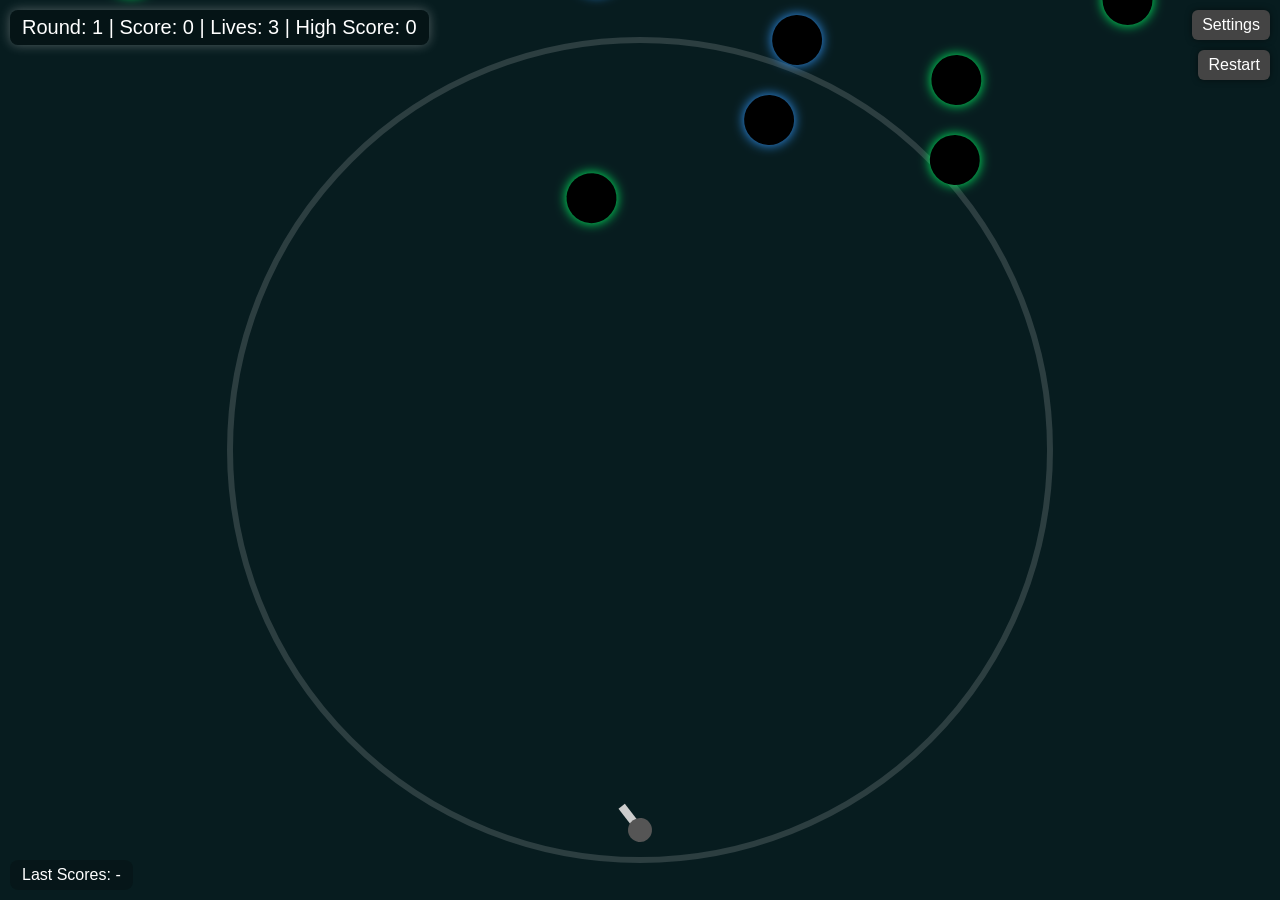
==== index.html @ 84901eb6 "Update index.html" ====
<!DOCTYPE html>
<html lang="en">
<head>
<meta charset="UTF-8">
<meta name="viewport" content="width=device-width, initial-scale=1.0, maximum-scale=1.0, user-scalable=no, minimal-ui">


<title>color fall by eugine</title>
  <!-- App-like meta tags -->
<meta name="theme-color" content="#071c1f">
<meta name="apple-mobile-web-app-capable" content="yes">
<meta name="apple-mobile-web-app-status-bar-style" content="black-translucent">
<meta name="mobile-web-app-capable" content="yes">

<!-- App icon -->
  <link rel="manifest" href="manifest.json">
<link rel="icon" href="icon-512.png">
<link rel="apple-touch-icon" href="icon-512.png">

<link rel="stylesheet" href="clf.css">

</head>
<body>
<div id="ui">Round: 1 | Score: 0 | Lives: 3 | High Score: 0</div>
<div id="leaderboard">Last Scores: -</div>
<div id="gameover">Game Over!</div>
<div id="combo"></div>
<button id="restart">Restart</button>
<button id="settingsBtn">Settings</button>
<div id="settingsPanel">
  <label>Sound</label>
  <input type="checkbox" id="soundToggle" checked>
  <label>Volume</label>
  <input type="range" id="volumeSlider" min="0" max="1" step="0.01" value="0.15">
  <label>Wave Colors</label>
  <select id="waveColorSelect">
    <option value="classic">Classic Green/Blue</option>
    <option value="gradient">Gradient / Premium</option>
  </select>
  <label>Background Mode</label>
  <select id="bgModeSelect">
    <option value="dark">Dark</option>
    <option value="subtle">Subtle Static Change</option>
    <option value="off">Off</option>
  </select>
  <label>Particle Intensity</label>
  <select id="particleIntensity">
    <option value="low">Low</option>
    <option value="medium" selected>Medium</option>
    <option value="high">High</option>
  </select>
  <label>Combo Glow</label>
  <input type="checkbox" id="comboGlow" checked>
</div>
<canvas id="c"></canvas>
<script src="clf.js"></script>
</body>
</html>
---- clf.css ----
html, body { margin:0; padding:0; background:#071c1f; overflow:hidden; font-family:sans-serif;}
canvas { display:block; }
#ui { position:absolute; top:10px; left:10px; color:white; font-size:20px; background:rgba(0,0,0,0.3); padding:6px 12px; border-radius:8px; box-shadow:0 0 12px rgba(255,255,255,0.3);}
#leaderboard { position:absolute; bottom:10px; left:10px; color:white; font-size:16px; background:rgba(0,0,0,0.2); padding:6px 12px; border-radius:8px;}
#restart { position:absolute; top:50px; right:10px; padding:6px 10px; background:#444; color:white; border:none; font-size:16px; cursor:pointer; border-radius:6px; box-shadow:0 0 6px rgba(0,0,0,0.5);}
#restart:hover{ background:#666;}
#gameover { position:absolute; top:50%; left:50%; transform:translate(-50%,-50%); font-size:36px; color:#ff5555; opacity:0; transition:opacity 0.6s ease;}
#combo { position:absolute; top:50%; left:50%; transform:translate(-50%,-50%); font-size:28px; color:#ffff66; opacity:0; pointer-events:none; text-shadow:0 0 6px #fff;}
#settingsBtn { position:absolute; top:10px; right:10px; padding:6px 10px; background:#444; color:white; border:none; font-size:16px; cursor:pointer; border-radius:6px; box-shadow:0 0 6px rgba(0,0,0,0.5);}
#settingsBtn:hover{ background:#666;}
#settingsPanel { position:absolute; top:70px; right:10px; background:rgba(0,0,0,0.85); padding:12px; border-radius:8px; color:white; display:none; width:220px; font-size:14px; box-shadow:0 0 12px rgba(255,255,255,0.2);}
#settingsPanel label { display:block; margin:6px 0 2px; }
#settingsPanel select, #settingsPanel input[type=range], #settingsPanel input[type=checkbox] { width:100%; margin-bottom:8px; }
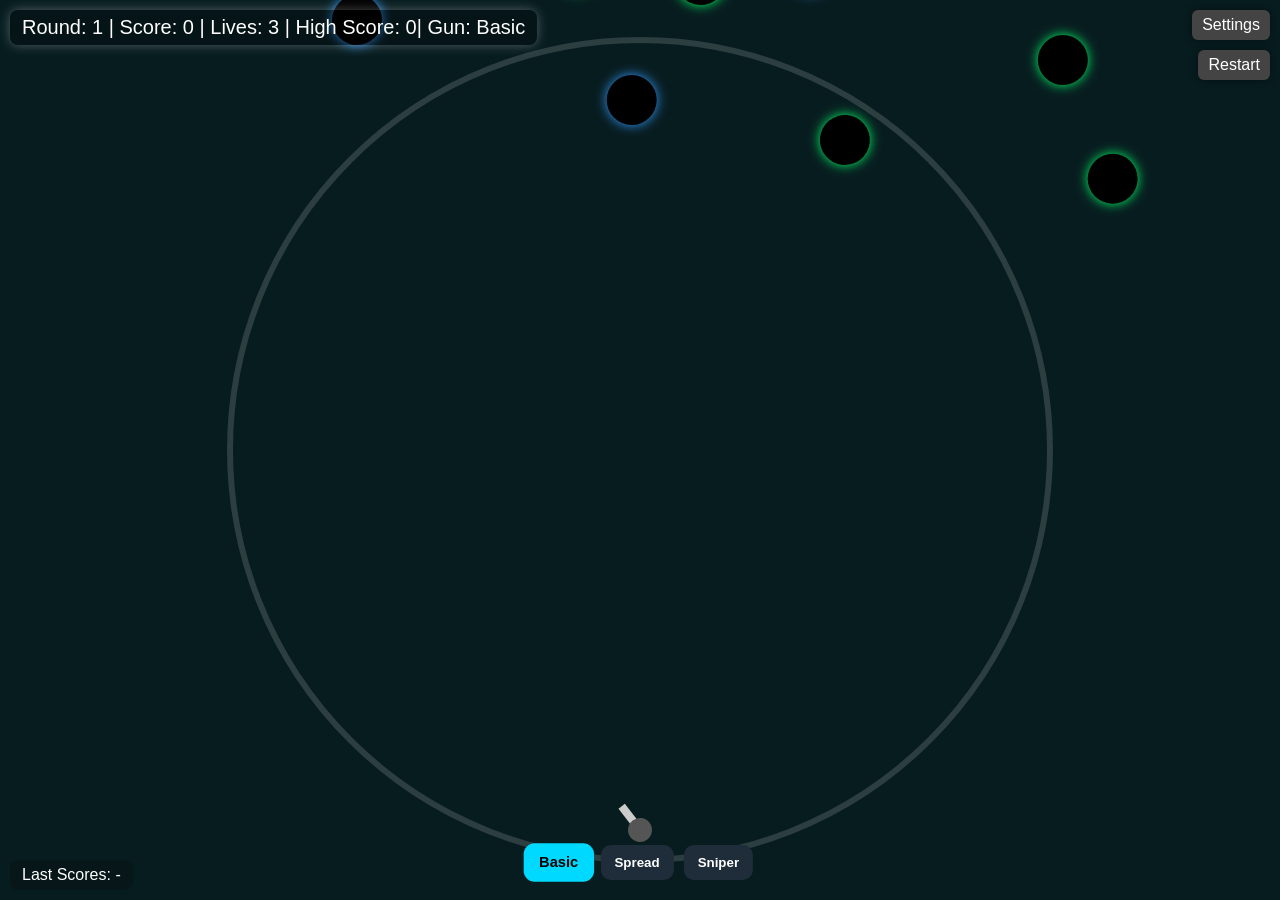
==== commit 80e2922c: "Update index.html" ====
--- a/index.html
+++ b/index.html
@@ -26,6 +26,14 @@
 <div id="gameover">Game Over!</div>
 <div id="combo"></div>
 <button id="restart">Restart</button>
+
+<div id="weaponBar">
+  <button class="weapon active" data-w="basic">Basic</button>
+  <button class="weapon" data-w="spread">Spread</button>
+  <button class="weapon" data-w="sniper">Sniper</button>
+</div>
+
+  
 <button id="settingsBtn">Settings</button>
 <div id="settingsPanel">
   <label>Sound</label>
--- a/clf.css
+++ b/clf.css
@@ -12,4 +12,29 @@
 #settingsPanel { position:absolute; top:70px; right:10px; background:rgba(0,0,0,0.85); padding:12px; border-radius:8px; color:white; display:none; width:220px; font-size:14px; box-shadow:0 0 12px rgba(255,255,255,0.2);}
 #settingsPanel label { display:block; margin:6px 0 2px; }
 #settingsPanel select, #settingsPanel input[type=range], #settingsPanel input[type=checkbox] { width:100%; margin-bottom:8px; }
- +#weaponBar{
+    position:absolute;
+    bottom:20px;
+    left:50%;
+    transform:translateX(-50%);
+    display:flex;
+    gap:10px;
+    z-index:100;
+  }
+  
+  .weapon{
+    padding:10px 14px;
+    border:none;
+    border-radius:10px;
+    background:#1f2d3a;
+    color:#fff;
+    font-weight:600;
+    cursor:pointer;
+    transition:0.2s;
+  }
+  
+  .weapon.active{
+    background:#00d9ff;
+    color:#000;
+    transform:scale(1.1);
+  }
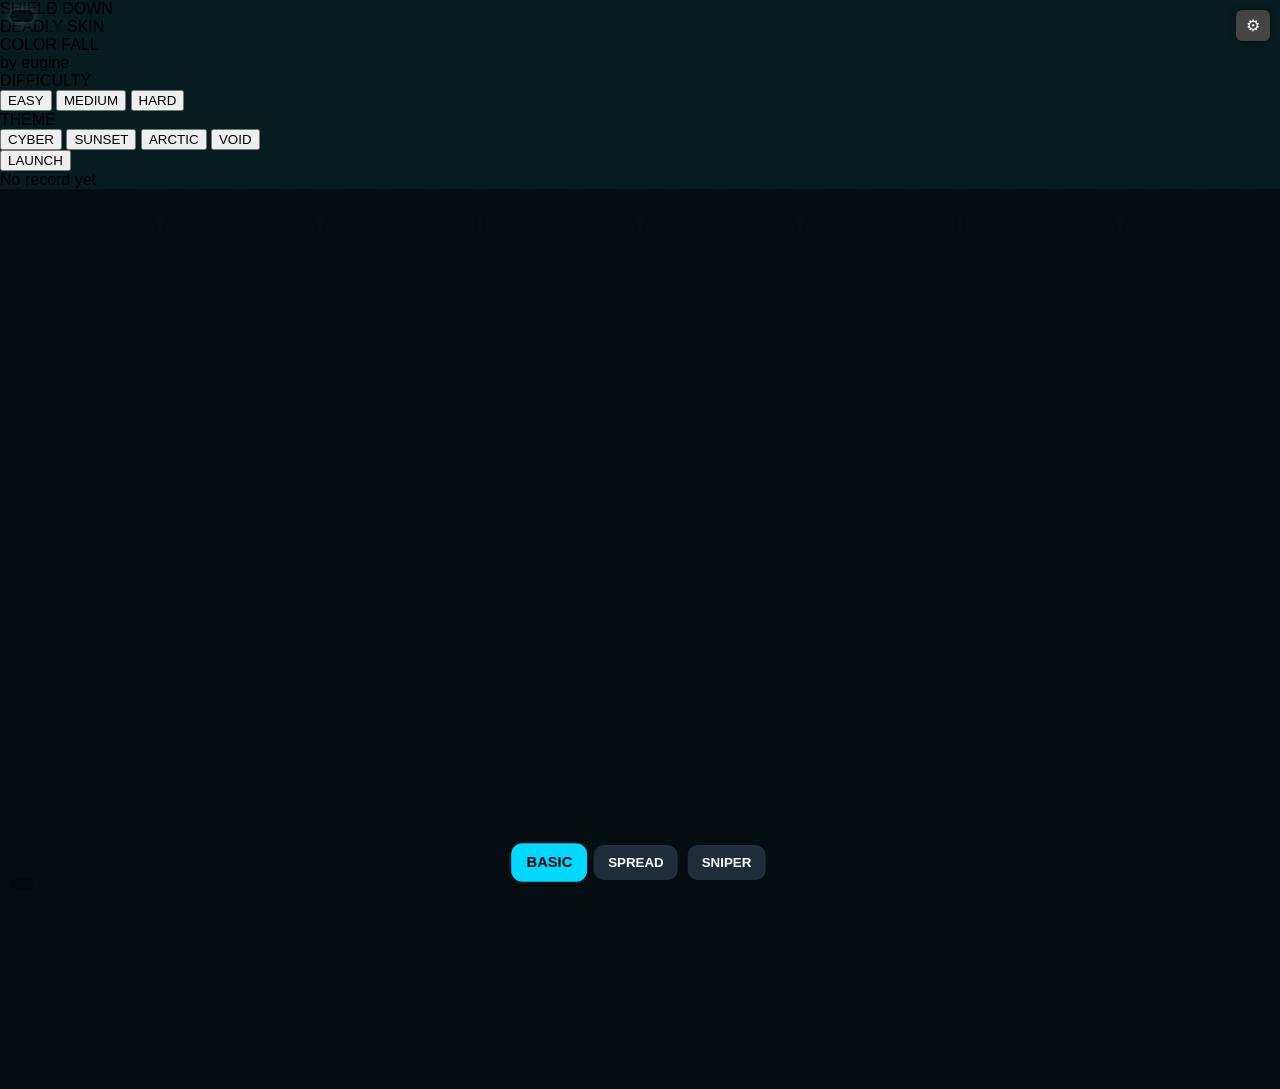
==== commit da266a91: "Update index.html" ====
--- a/index.html
+++ b/index.html
@@ -3,54 +3,66 @@
 <head>
 <meta charset="UTF-8">
 <meta name="viewport" content="width=device-width, initial-scale=1.0, maximum-scale=1.0, user-scalable=no, minimal-ui">
-
-
-<title>color fall by eugine</title>
-  <!-- App-like meta tags -->
-<meta name="theme-color" content="#071c1f">
+<title>Color Fall — by Eugine</title>
+<meta name="theme-color" content="#050d10">
 <meta name="apple-mobile-web-app-capable" content="yes">
 <meta name="apple-mobile-web-app-status-bar-style" content="black-translucent">
 <meta name="mobile-web-app-capable" content="yes">
-
-<!-- App icon -->
-  <link rel="manifest" href="manifest.json">
+<link rel="manifest" href="manifest.json">
 <link rel="icon" href="icon-512.png">
 <link rel="apple-touch-icon" href="icon-512.png">
-
 <link rel="stylesheet" href="clf.css">
-
 </head>
 <body>
-<div id="ui">Round: 1 | Score: 0 | Lives: 3 | High Score: 0</div>
-<div id="leaderboard">Last Scores: -</div>
-<div id="gameover">Game Over!</div>
+
+<!-- HUD -->
+<div id="ui"></div>
+<div id="leaderboard"></div>
+<div id="statusIndicators">
+  <div id="shieldIndicator" class="indicator shield hidden">SHIELD READY</div>
+  <div id="dangerIndicator" class="indicator danger hidden">DEADLY SKIN</div>
+</div>
+<div id="gameover"><span id="goTitle">GAME OVER</span><br><span id="goScore"></span><br><span id="goHint">tap to restart</span></div>
 <div id="combo"></div>
-<button id="restart">Restart</button>
 
-<div id="weaponBar">
-  <button class="weapon active" data-w="basic">Basic</button>
-  <button class="weapon" data-w="spread">Spread</button>
-  <button class="weapon" data-w="sniper">Sniper</button>
+<!-- Mode select screen -->
+<div id="modeScreen">
+  <div id="modeBox">
+    <div id="modeTitle">COLOR FALL</div>
+    <div id="modeSubtitle">by eugine</div>
+    <div class="mode-section-label">DIFFICULTY</div>
+    <div id="diffBtns">
+      <button class="modeBtn diff" data-d="easy">EASY</button>
+      <button class="modeBtn diff active" data-d="medium">MEDIUM</button>
+      <button class="modeBtn diff" data-d="hard">HARD</button>
+    </div>
+    <div class="mode-section-label">THEME</div>
+    <div id="themeBtns">
+      <button class="modeBtn theme active" data-t="cyber">CYBER</button>
+      <button class="modeBtn theme" data-t="sunset">SUNSET</button>
+      <button class="modeBtn theme" data-t="arctic">ARCTIC</button>
+      <button class="modeBtn theme" data-t="void">VOID</button>
+    </div>
+    <button id="startBtn">LAUNCH</button>
+    <div id="bestDisplay"></div>
+  </div>
 </div>
 
-  
-<button id="settingsBtn">Settings</button>
+<!-- Controls bar -->
+<div id="weaponBar">
+  <button class="weapon active" data-w="basic">BASIC</button>
+  <button class="weapon" data-w="spread">SPREAD</button>
+  <button class="weapon" data-w="sniper">SNIPER</button>
+</div>
+
+<!-- Settings -->
+<button id="settingsBtn">⚙</button>
 <div id="settingsPanel">
+  <div class="sp-title">SETTINGS</div>
   <label>Sound</label>
   <input type="checkbox" id="soundToggle" checked>
   <label>Volume</label>
   <input type="range" id="volumeSlider" min="0" max="1" step="0.01" value="0.15">
-  <label>Wave Colors</label>
-  <select id="waveColorSelect">
-    <option value="classic">Classic Green/Blue</option>
-    <option value="gradient">Gradient / Premium</option>
-  </select>
-  <label>Background Mode</label>
-  <select id="bgModeSelect">
-    <option value="dark">Dark</option>
-    <option value="subtle">Subtle Static Change</option>
-    <option value="off">Off</option>
-  </select>
   <label>Particle Intensity</label>
   <select id="particleIntensity">
     <option value="low">Low</option>
@@ -59,16 +71,24 @@
   </select>
   <label>Combo Glow</label>
   <input type="checkbox" id="comboGlow" checked>
+  <label>Grid</label>
+  <select id="bgModeSelect">
+    <option value="dark">Static</option>
+    <option value="pulse" selected>Pulse</option>
+    <option value="scroll">Scroll</option>
+    <option value="off">Off</option>
+  </select>
+  <label>Skin</label>
+  <select id="skinSelect">
+    <option value="classic">Classic</option>
+    <option value="shield">Shield</option>
+    <option value="deadly">Deadly</option>
+  </select>
+  <button id="restartBtn">RESTART</button>
+  <button id="menuBtn">MENU</button>
 </div>
+
 <canvas id="c"></canvas>
 <script src="clf.js"></script>
 </body>
 </html>
-
-
-
-
-
-
-
-
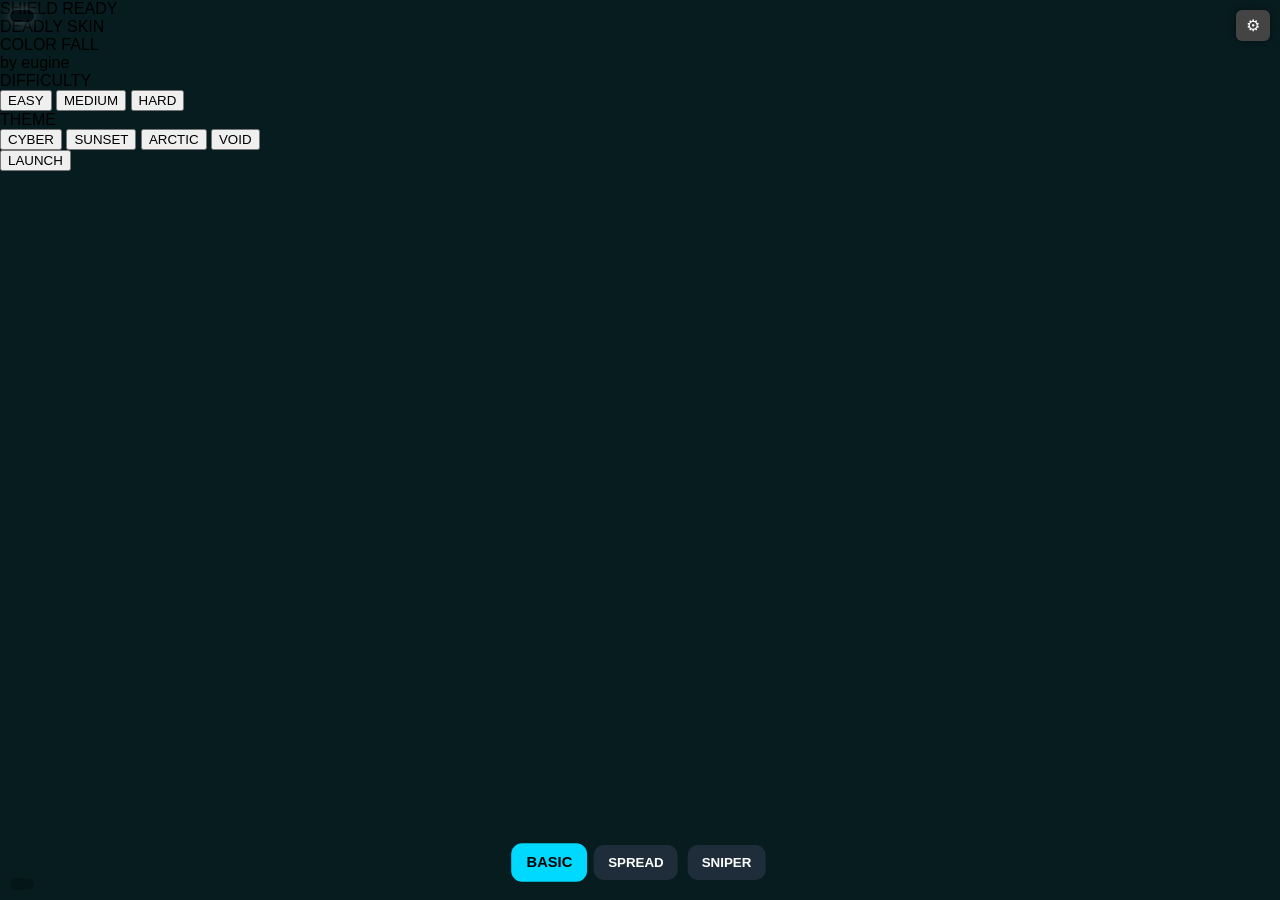
==== commit 34026d3c: "Implement service worker for offline support Added service worker registration for offline capabilit" ====
--- a/index.html
+++ b/index.html
@@ -90,5 +90,10 @@
 
 <canvas id="c"></canvas>
 <script src="clf.js"></script>
+  <script>
+if ("serviceWorker" in navigator) {
+  navigator.serviceWorker.register("./service-worker.js").catch(e => console.log("SW registration failed:", e));
+}
+</script>
 </body>
 </html>
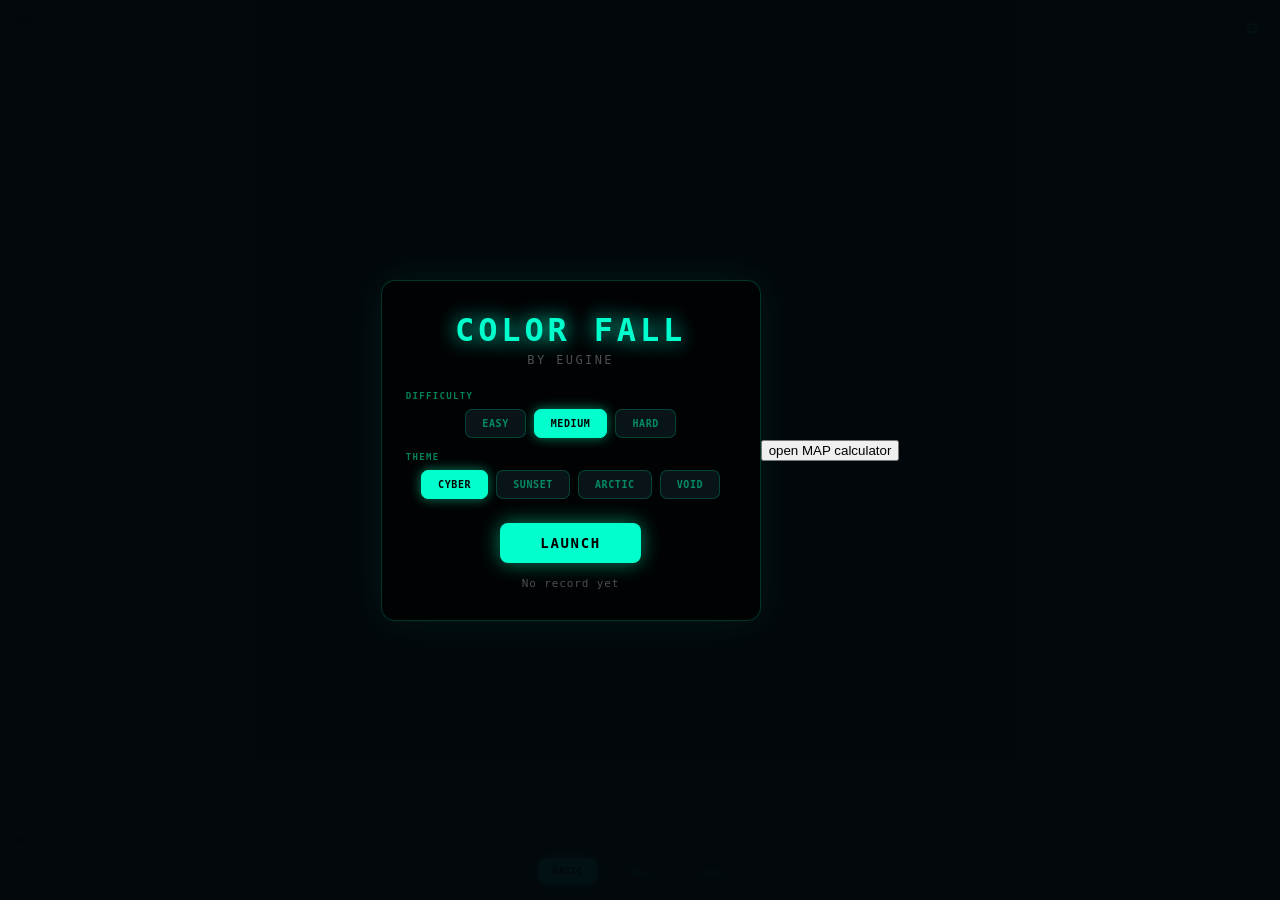
==== commit bcd45862: "Add button to open MAP calculator Added a button to open the MAP calculator." ====
--- a/index.html
+++ b/index.html
@@ -46,6 +46,7 @@
     <button id="startBtn">LAUNCH</button>
     <div id="bestDisplay"></div>
   </div>
+  <button onclick="window.location.href='MAPCALC.html'">open MAP calculator</button>
 </div>
 
 <!-- Controls bar -->
--- a/clf.css
+++ b/clf.css
@@ -1,40 +1,300 @@
- 
-html, body { margin:0; padding:0; background:#071c1f; overflow:hidden; font-family:sans-serif;}
-canvas { display:block; }
-#ui { position:absolute; top:10px; left:10px; color:white; font-size:20px; background:rgba(0,0,0,0.3); padding:6px 12px; border-radius:8px; box-shadow:0 0 12px rgba(255,255,255,0.3);}
-#leaderboard { position:absolute; bottom:10px; left:10px; color:white; font-size:16px; background:rgba(0,0,0,0.2); padding:6px 12px; border-radius:8px;}
-#restart { position:absolute; top:50px; right:10px; padding:6px 10px; background:#444; color:white; border:none; font-size:16px; cursor:pointer; border-radius:6px; box-shadow:0 0 6px rgba(0,0,0,0.5);}
-#restart:hover{ background:#666;}
-#gameover { position:absolute; top:50%; left:50%; transform:translate(-50%,-50%); font-size:36px; color:#ff5555; opacity:0; transition:opacity 0.6s ease;}
-#combo { position:absolute; top:50%; left:50%; transform:translate(-50%,-50%); font-size:28px; color:#ffff66; opacity:0; pointer-events:none; text-shadow:0 0 6px #fff;}
-#settingsBtn { position:absolute; top:10px; right:10px; padding:6px 10px; background:#444; color:white; border:none; font-size:16px; cursor:pointer; border-radius:6px; box-shadow:0 0 6px rgba(0,0,0,0.5);}
-#settingsBtn:hover{ background:#666;}
-#settingsPanel { position:absolute; top:70px; right:10px; background:rgba(0,0,0,0.85); padding:12px; border-radius:8px; color:white; display:none; width:220px; font-size:14px; box-shadow:0 0 12px rgba(255,255,255,0.2);}
-#settingsPanel label { display:block; margin:6px 0 2px; }
-#settingsPanel select, #settingsPanel input[type=range], #settingsPanel input[type=checkbox] { width:100%; margin-bottom:8px; }
-#weaponBar{
-    position:absolute;
-    bottom:20px;
-    left:50%;
-    transform:translateX(-50%);
-    display:flex;
-    gap:10px;
-    z-index:100;
-  }
-  
-  .weapon{
-    padding:10px 14px;
-    border:none;
-    border-radius:10px;
-    background:#1f2d3a;
-    color:#fff;
-    font-weight:600;
-    cursor:pointer;
-    transition:0.2s;
-  }
-  
-  .weapon.active{
-    background:#00d9ff;
-    color:#000;
-    transform:scale(1.1);
-  }
+@import url('https://fonts.googleapis.com/css2?family=Orbitron:wght@400;700;900&family=Share+Tech+Mono&display=swap');
+
+/* ── BASE ── */
+*, *::before, *::after { box-sizing: border-box; }
+html, body {
+  margin: 0; padding: 0;
+  background: #050d10;
+  overflow: hidden;
+  font-family: 'Share Tech Mono', monospace;
+  touch-action: none;
+}
+canvas { display: block; position: fixed; inset: 0; }
+
+/* ── HUD ── */
+#ui {
+  position: fixed;
+  top: 10px; left: 10px;
+  color: var(--accent, #00ffcc);
+  font-family: 'Orbitron', monospace;
+  font-size: 11px; font-weight: 700;
+  background: rgba(0,0,0,0.55);
+  padding: 6px 12px;
+  border-radius: 6px;
+  border: 1px solid rgba(0,255,180,0.2);
+  letter-spacing: 0.05em;
+  z-index: 10;
+  max-width: 70vw;
+  line-height: 1.6;
+}
+#leaderboard {
+  position: fixed;
+  bottom: 56px; left: 10px;
+  color: rgba(255,255,255,0.3);
+  font-size: 10px;
+  background: rgba(0,0,0,0.3);
+  padding: 4px 10px;
+  border-radius: 5px;
+  z-index: 10;
+}
+
+#statusIndicators {
+  position: fixed;
+  top: 10px; right: 10px;
+  display: flex;
+  flex-direction: column;
+  gap: 8px;
+  z-index: 12;
+}
+
+.indicator {
+  padding: 8px 12px;
+  border-radius: 10px;
+  min-width: 140px;
+  font-family: 'Orbitron', monospace;
+  font-size: 10px;
+  font-weight: 700;
+  text-align: center;
+  letter-spacing: 0.08em;
+  border: 1px solid rgba(255,255,255,0.12);
+  background: rgba(0,0,0,0.55);
+  box-shadow: 0 0 18px rgba(0,0,0,0.25);
+}
+
+.indicator.shield {
+  color: #8de3ff;
+  border-color: rgba(64,219,255,0.35);
+  background: rgba(12,40,58,0.90);
+}
+
+.indicator.shield.active {
+  background: rgba(16,70,110,0.98);
+  box-shadow: 0 0 22px rgba(56,220,255,0.32);
+}
+
+.indicator.danger {
+  color: #ff9f9f;
+  border-color: rgba(255,90,90,0.4);
+  background: rgba(80,12,16,0.94);
+}
+
+.indicator.hidden {
+  display: none;
+}
+
+/* ── GAME OVER ── */
+#gameover {
+  position: fixed;
+  top: 50%; left: 50%;
+  transform: translate(-50%, -50%);
+  font-family: 'Orbitron', monospace;
+  text-align: center;
+  opacity: 0;
+  transition: opacity 0.5s;
+  pointer-events: none;
+  z-index: 20;
+}
+#goTitle {
+  display: block;
+  font-size: 42px; font-weight: 900;
+  color: #ff3355;
+  text-shadow: 0 0 30px #ff3355;
+  letter-spacing: 0.1em;
+}
+#goScore {
+  display: block;
+  font-size: 20px;
+  color: #fff;
+  margin: 8px 0;
+}
+#goHint {
+  display: block;
+  font-size: 13px;
+  color: rgba(255,255,255,0.4);
+  animation: blink 1.2s infinite;
+}
+@keyframes blink { 0%,100%{opacity:1} 50%{opacity:0.2} }
+
+/* ── COMBO ── */
+#combo {
+  position: fixed;
+  font-family: 'Orbitron', monospace;
+  font-size: 22px; font-weight: 900;
+  color: #ffee44;
+  opacity: 0;
+  pointer-events: none;
+  z-index: 15;
+  text-shadow: 0 0 12px #ffee44;
+  transition: opacity 0.15s;
+}
+
+/* ── WEAPON BAR ── */
+#weaponBar {
+  position: fixed;
+  bottom: 14px; left: 50%;
+  transform: translateX(-50%);
+  display: flex; gap: 8px;
+  z-index: 10;
+}
+.weapon {
+  padding: 7px 13px;
+  border: 1px solid rgba(0,255,180,0.2);
+  border-radius: 7px;
+  background: rgba(8,20,24,0.9);
+  color: rgba(0,255,180,0.55);
+  font-family: 'Orbitron', monospace;
+  font-size: 9px; font-weight: 700;
+  cursor: pointer;
+  letter-spacing: 0.07em;
+  transition: 0.15s;
+}
+.weapon.active {
+  background: var(--accent, #00ffcc);
+  color: #000;
+  border-color: var(--accent, #00ffcc);
+  box-shadow: 0 0 14px var(--accent, #00ffcc);
+  transform: translateY(-2px);
+}
+
+/* ── SETTINGS ── */
+#settingsBtn {
+  position: fixed;
+  top: 10px; right: 10px;
+  width: 36px; height: 36px;
+  background: rgba(8,20,24,0.9);
+  color: var(--accent, #00ffcc);
+  border: 1px solid rgba(0,255,180,0.3);
+  font-size: 16px; cursor: pointer;
+  border-radius: 6px; z-index: 10;
+  transition: 0.15s;
+}
+#settingsBtn:hover { background: var(--accent, #00ffcc); color: #000; }
+
+#settingsPanel {
+  position: fixed;
+  top: 52px; right: 10px;
+  background: rgba(4,12,16,0.97);
+  padding: 14px; border-radius: 8px;
+  color: #aee; display: none;
+  width: 200px; font-size: 12px;
+  border: 1px solid rgba(0,255,180,0.2);
+  box-shadow: 0 0 20px rgba(0,0,0,0.5);
+  z-index: 50;
+}
+.sp-title {
+  font-family: 'Orbitron', monospace;
+  font-size: 11px; font-weight: 700;
+  color: var(--accent, #00ffcc);
+  letter-spacing: 0.1em; margin-bottom: 10px;
+}
+#settingsPanel label {
+  display: block; margin: 7px 0 2px;
+  color: rgba(0,255,180,0.7);
+  font-size: 10px; letter-spacing: 0.08em; text-transform: uppercase;
+}
+#settingsPanel select,
+#settingsPanel input[type=range],
+#settingsPanel input[type=checkbox] {
+  width: 100%; margin-bottom: 4px;
+  accent-color: var(--accent, #00ffcc);
+  background: #0a1a1e; color: #aee;
+  border: 1px solid rgba(0,255,180,0.15);
+  border-radius: 4px;
+}
+#restartBtn, #menuBtn {
+  width: 100%; margin-top: 8px;
+  padding: 7px;
+  background: transparent;
+  color: var(--accent, #00ffcc);
+  border: 1px solid rgba(0,255,180,0.3);
+  border-radius: 5px;
+  font-family: 'Orbitron', monospace;
+  font-size: 10px; letter-spacing: 0.08em;
+  cursor: pointer; transition: 0.15s;
+}
+#restartBtn:hover, #menuBtn:hover {
+  background: var(--accent, #00ffcc); color: #000;
+}
+
+/* ── MODE SELECT SCREEN ── */
+#modeScreen {
+  position: fixed; inset: 0;
+  display: flex; align-items: center; justify-content: center;
+  background: rgba(3, 8, 12, 0.96);
+  z-index: 100;
+}
+#modeBox {
+  text-align: center;
+  padding: 30px 24px;
+  background: rgba(0,0,0,0.6);
+  border: 1px solid rgba(0,255,180,0.2);
+  border-radius: 14px;
+  width: min(380px, 92vw);
+  box-shadow: 0 0 40px rgba(0,255,180,0.08);
+}
+#modeTitle {
+  font-family: 'Orbitron', monospace;
+  font-size: 32px; font-weight: 900;
+  color: #00ffcc;
+  letter-spacing: 0.12em;
+  text-shadow: 0 0 20px #00ffcc;
+  margin-bottom: 4px;
+}
+#modeSubtitle {
+  font-size: 12px; color: rgba(255,255,255,0.3);
+  letter-spacing: 0.2em; margin-bottom: 24px;
+  text-transform: uppercase;
+}
+.mode-section-label {
+  font-family: 'Orbitron', monospace;
+  font-size: 9px; font-weight: 700;
+  color: rgba(0,255,180,0.5);
+  letter-spacing: 0.15em;
+  margin: 14px 0 8px;
+  text-align: left;
+}
+#diffBtns, #themeBtns {
+  display: flex; gap: 8px; flex-wrap: wrap;
+  justify-content: center; margin-bottom: 4px;
+}
+.modeBtn {
+  padding: 8px 16px;
+  background: rgba(10,25,30,0.8);
+  color: rgba(0,255,180,0.5);
+  border: 1px solid rgba(0,255,180,0.2);
+  border-radius: 7px;
+  font-family: 'Orbitron', monospace;
+  font-size: 10px; font-weight: 700;
+  cursor: pointer; letter-spacing: 0.06em;
+  transition: 0.15s;
+}
+.modeBtn.active {
+  background: #00ffcc; color: #000;
+  border-color: #00ffcc;
+  box-shadow: 0 0 12px rgba(0,255,180,0.5);
+}
+/* theme-specific active colors */
+.modeBtn.theme[data-t="sunset"].active  { background: #ff6644; border-color: #ff6644; box-shadow: 0 0 12px rgba(255,100,60,0.5); }
+.modeBtn.theme[data-t="arctic"].active  { background: #88ddff; border-color: #88ddff; box-shadow: 0 0 12px rgba(120,210,255,0.5); color:#000; }
+.modeBtn.theme[data-t="void"].active    { background: #cc0033; border-color: #cc0033; box-shadow: 0 0 12px rgba(200,0,50,0.5); }
+.modeBtn.diff[data-d="easy"].active     { background: #44ff88; border-color: #44ff88; box-shadow: 0 0 12px rgba(60,255,130,0.5); color:#000; }
+.modeBtn.diff[data-d="hard"].active     { background: #ff3355; border-color: #ff3355; box-shadow: 0 0 12px rgba(255,50,80,0.5); }
+
+#startBtn {
+  margin-top: 20px;
+  padding: 12px 40px;
+  background: #00ffcc;
+  color: #000;
+  border: none; border-radius: 8px;
+  font-family: 'Orbitron', monospace;
+  font-size: 14px; font-weight: 900;
+  cursor: pointer; letter-spacing: 0.12em;
+  box-shadow: 0 0 20px rgba(0,255,180,0.5);
+  transition: 0.15s;
+}
+#startBtn:hover { transform: scale(1.04); box-shadow: 0 0 30px rgba(0,255,180,0.7); }
+#bestDisplay {
+  margin-top: 14px;
+  font-size: 11px; color: rgba(255,255,255,0.3);
+  letter-spacing: 0.08em;
+}
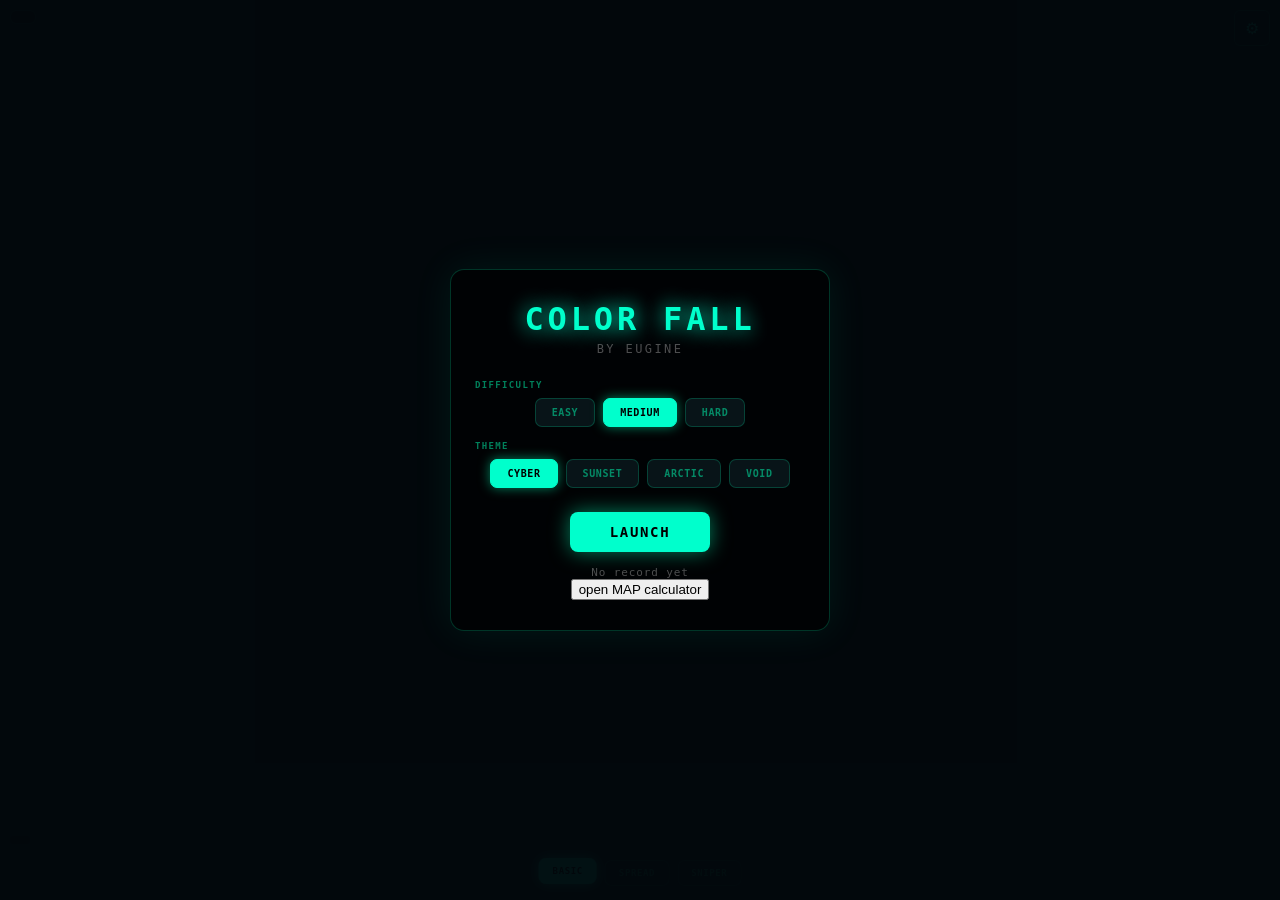
==== commit a9d55afc: "Fix HTML formatting and structure" ====
--- a/index.html
+++ b/index.html
@@ -45,8 +45,9 @@
     </div>
     <button id="startBtn">LAUNCH</button>
     <div id="bestDisplay"></div>
+  <button onclick="window.location.href='MAPCALC.html'">open MAP calculator</button>
   </div>
-  <button onclick="window.location.href='MAPCALC.html'">open MAP calculator</button>
+  
 </div>
 
 <!-- Controls bar -->
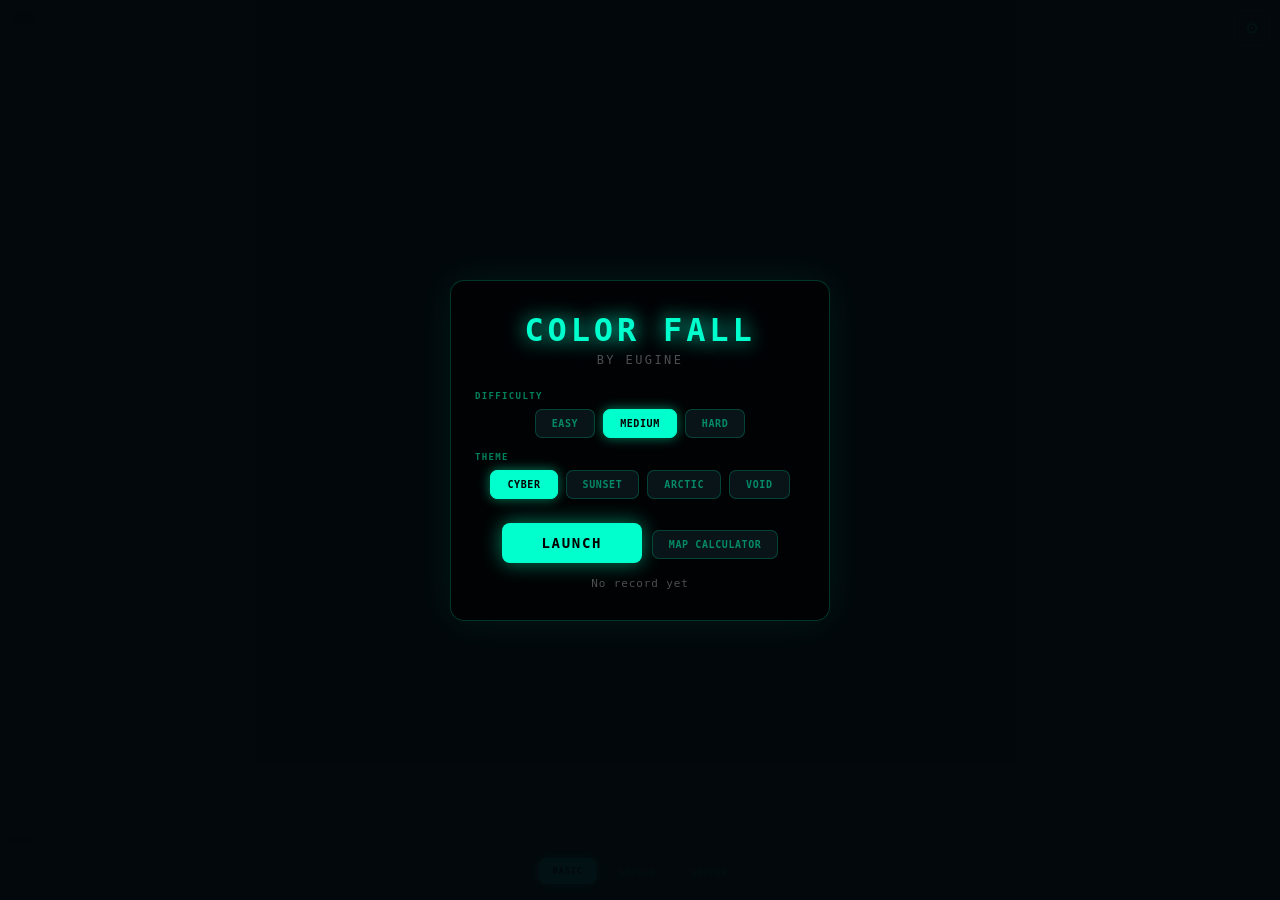
==== commit 9a3f45d4: "Format HTML document with proper tags" ====
--- a/index.html
+++ b/index.html
@@ -26,6 +26,7 @@
 <div id="combo"></div>
 
 <!-- Mode select screen -->
+<!-- Mode select screen -->
 <div id="modeScreen">
   <div id="modeBox">
     <div id="modeTitle">COLOR FALL</div>
@@ -44,10 +45,9 @@
       <button class="modeBtn theme" data-t="void">VOID</button>
     </div>
     <button id="startBtn">LAUNCH</button>
+    <button class="modeBtn" style="margin-top: 10px;" onclick="window.location.href='MAPCALC.html'">MAP CALCULATOR</button>
     <div id="bestDisplay"></div>
-  <button onclick="window.location.href='MAPCALC.html'">open MAP calculator</button>
   </div>
-  
 </div>
 
 <!-- Controls bar -->
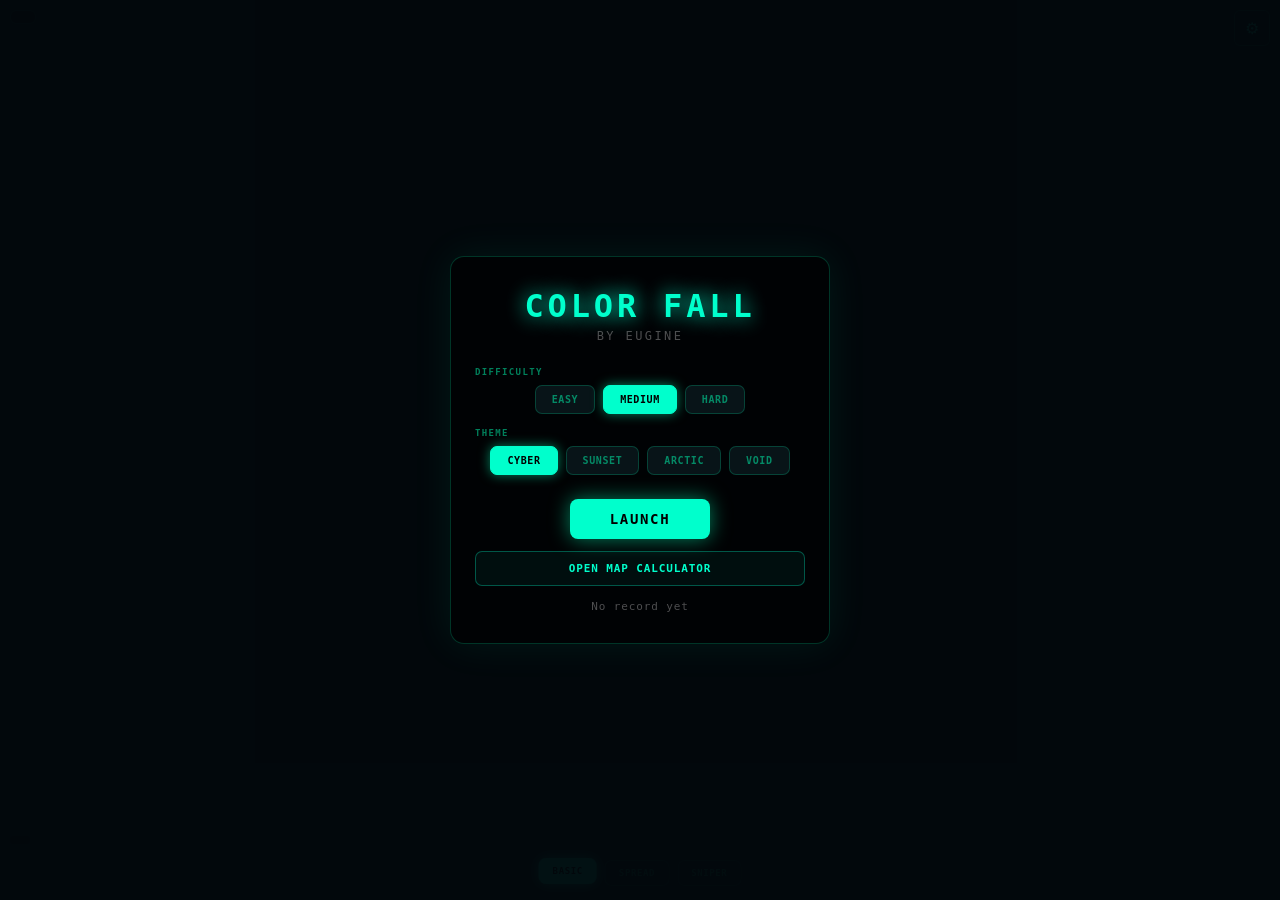
==== commit cca1ce3a: "Fix HTML formatting and update button text" ====
--- a/index.html
+++ b/index.html
@@ -45,7 +45,9 @@
       <button class="modeBtn theme" data-t="void">VOID</button>
     </div>
     <button id="startBtn">LAUNCH</button>
-    <button class="modeBtn" style="margin-top: 10px;" onclick="window.location.href='MAPCALC.html'">MAP CALCULATOR</button>
+   <button class="calcBtn" onclick="window.location.href='MAPCALC.html'">
+  OPEN MAP CALCULATOR
+</button>
     <div id="bestDisplay"></div>
   </div>
 </div>
--- a/clf.css
+++ b/clf.css
@@ -216,6 +216,30 @@
   background: var(--accent, #00ffcc); color: #000;
 }
 
+/* ── UTILITY / NAV BUTTONS IN LAUNCHER ── */
+.calcBtn {
+  display: block;
+  width: 100%;
+  margin-top: 12px;
+  padding: 10px;
+  background: rgba(0, 255, 204, 0.05);
+  color: #00ffcc;
+  border: 1px solid rgba(0, 255, 204, 0.3);
+  border-radius: 7px;
+  font-family: 'Orbitron', monospace;
+  font-size: 11px;
+  font-weight: 700;
+  letter-spacing: 0.08em;
+  cursor: pointer;
+  transition: 0.15s;
+}
+
+.calcBtn:hover {
+  background: #00ffcc;
+  color: #000;
+  box-shadow: 0 0 16px rgba(0, 255, 204, 0.5);
+  transform: translateY(-1px);
+}
 /* ── MODE SELECT SCREEN ── */
 #modeScreen {
   position: fixed; inset: 0;
